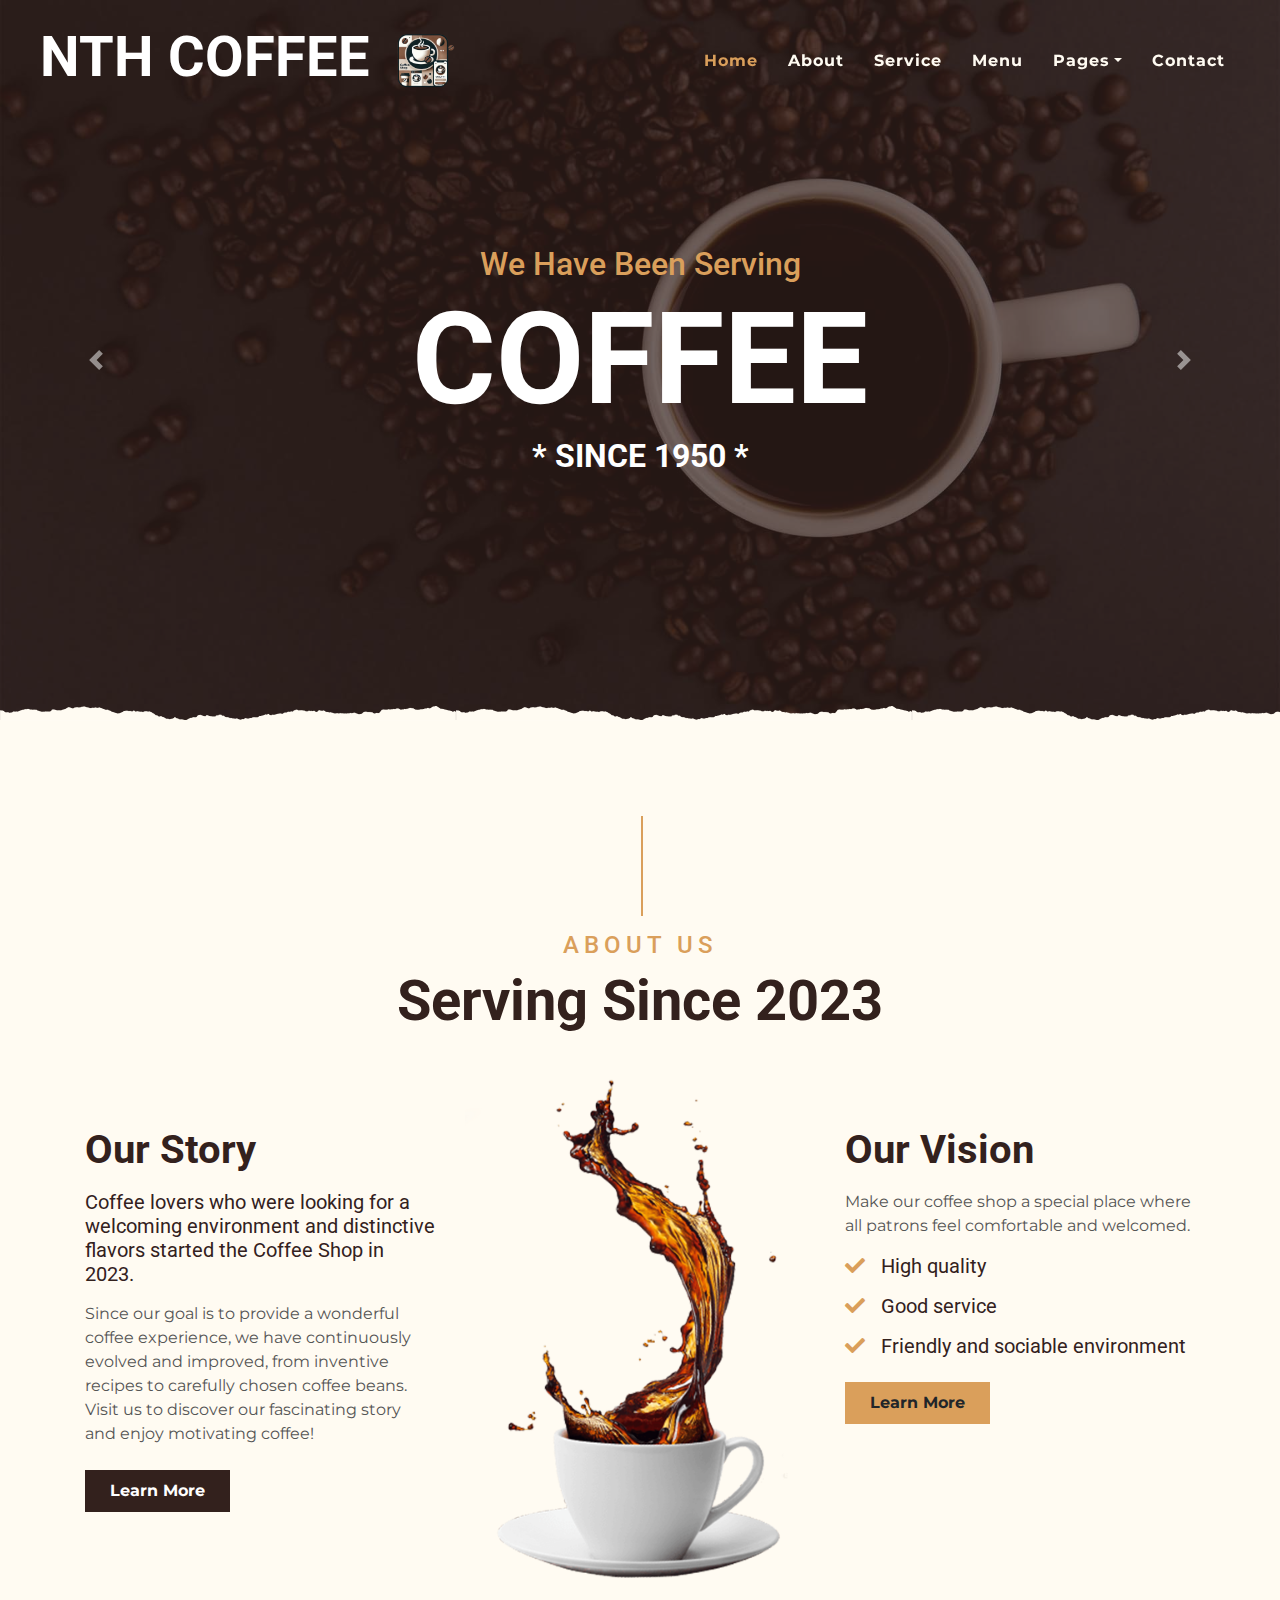
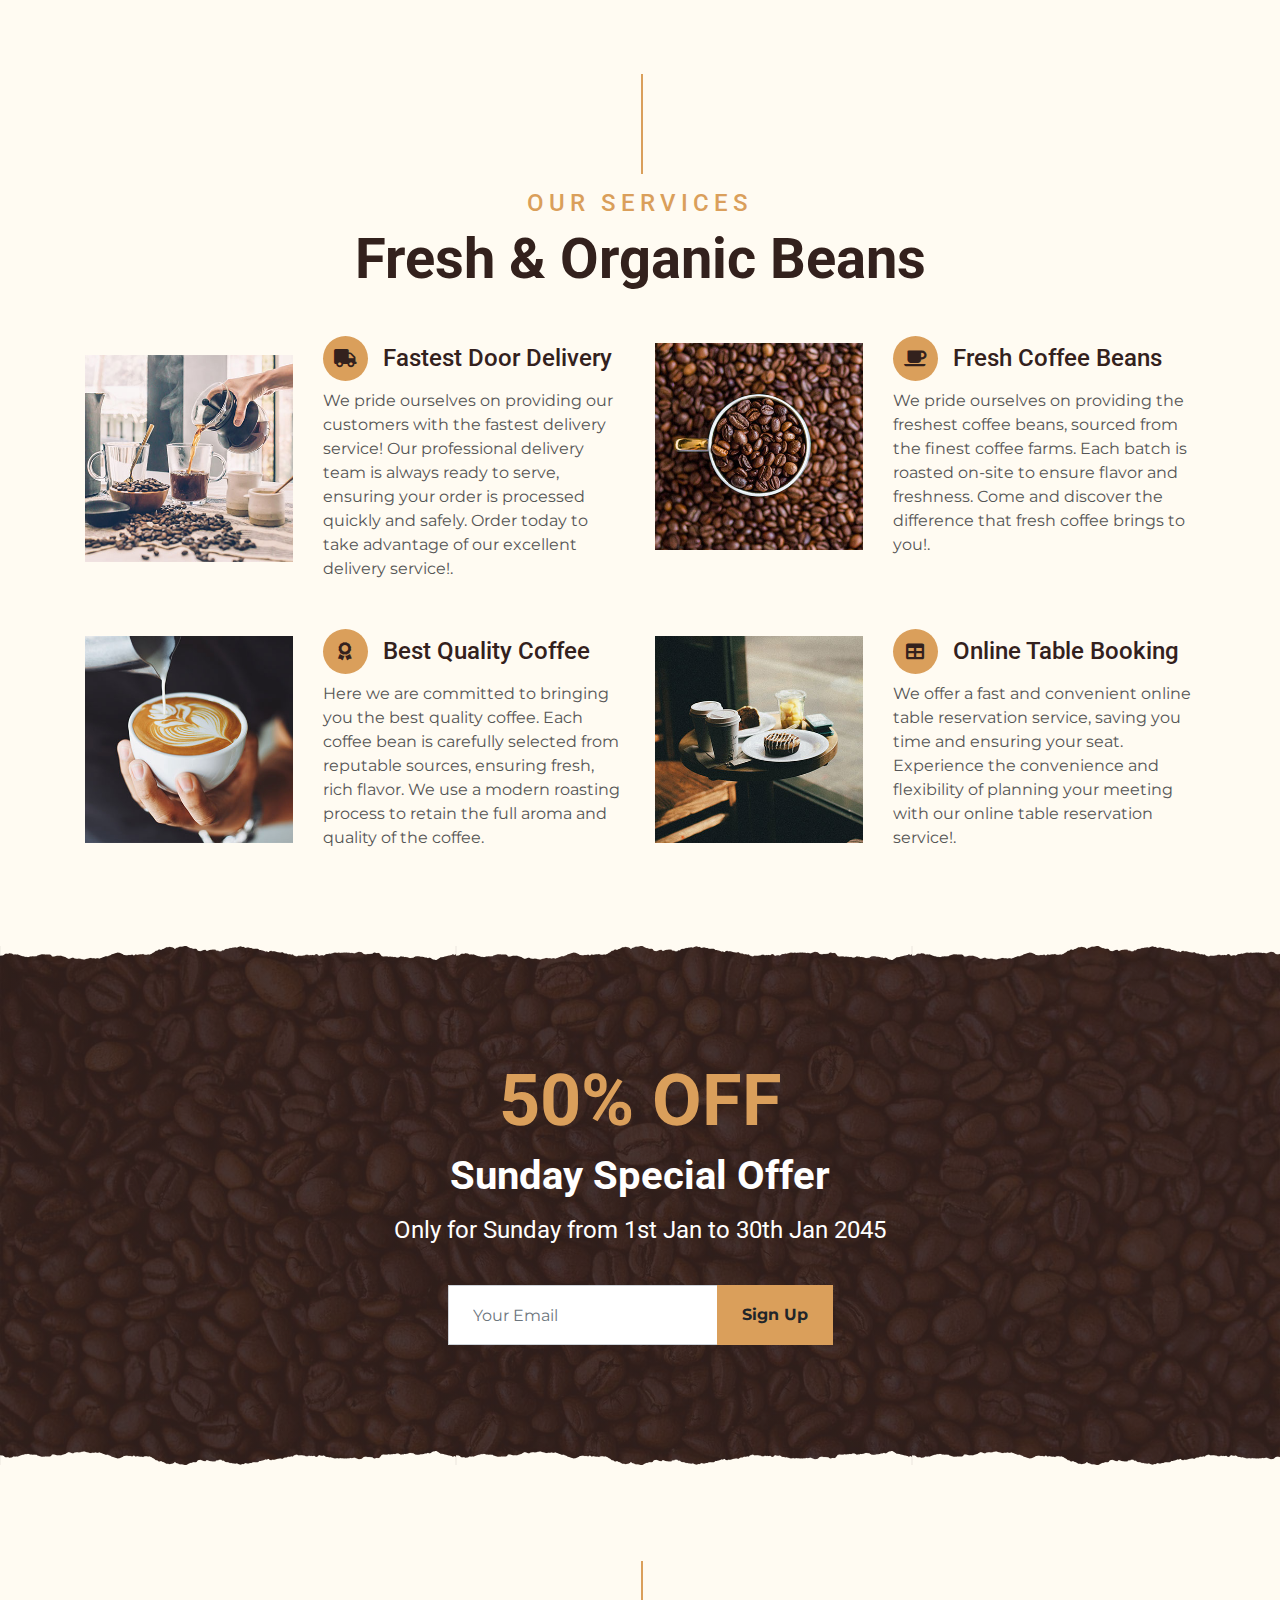
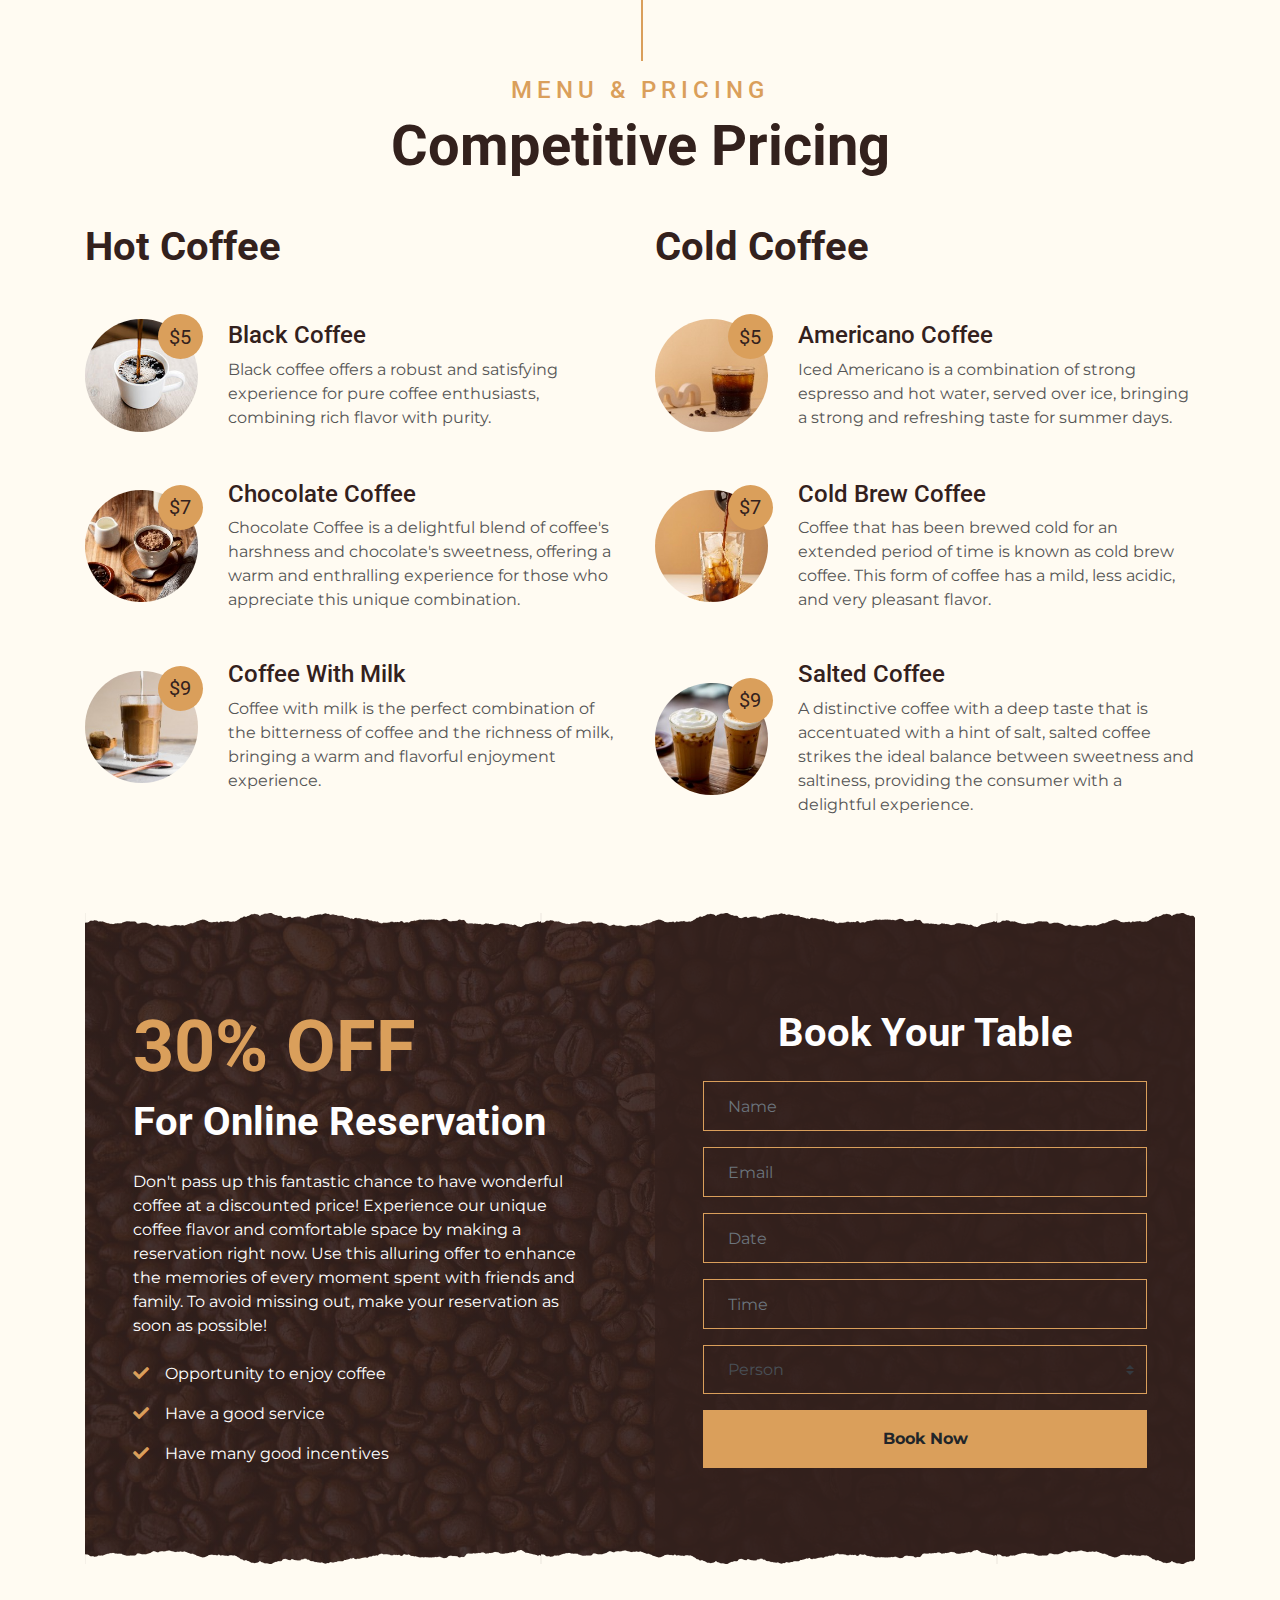
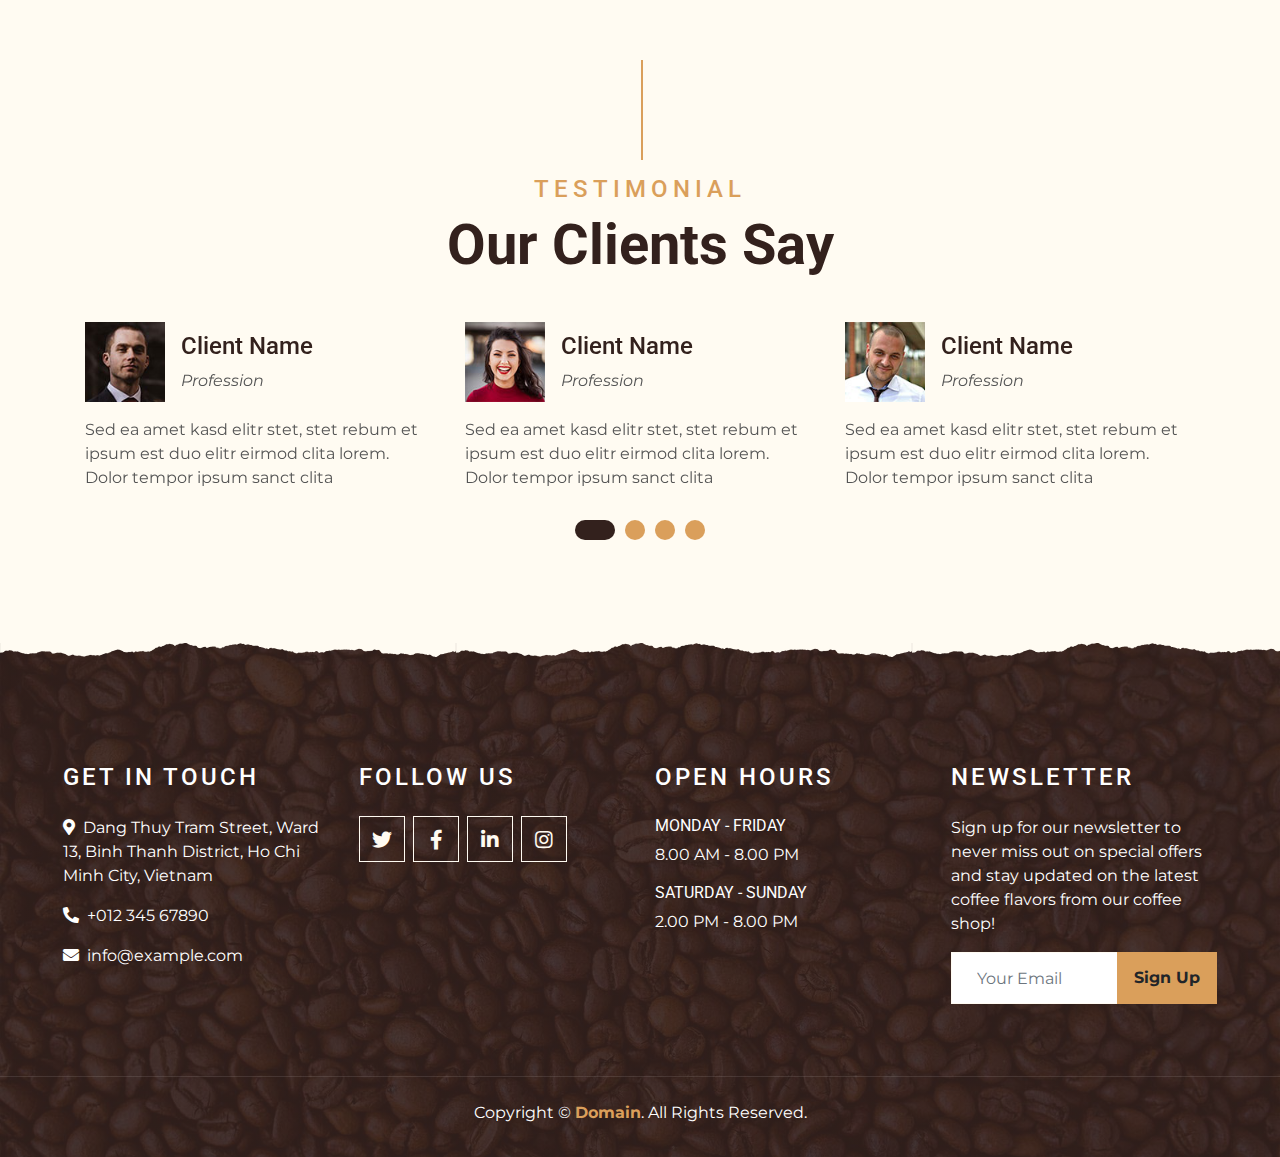
==== index.html @ 8549fde6 "Coffee Shop Project" ====
<!DOCTYPE html>
<html lang="en">

<head>
    <meta charset="utf-8">
    <title>KOPPEE - Coffee Shop HTML Template</title>
    <meta content="width=device-width, initial-scale=1.0" name="viewport">
    <meta content="Free Website Template" name="keywords">
    <meta content="Free Website Template" name="description">

    <!-- Favicon -->
    <link href="img/favicon.ico" rel="icon">

    <!-- Google Font -->
    <link rel="preconnect" href="https://fonts.gstatic.com">
    <link href="https://fonts.googleapis.com/css2?family=Montserrat:wght@200;400&family=Roboto:wght@400;500;700&display=swap" rel="stylesheet"> 

    <!-- Font Awesome -->
    <link href="https://cdnjs.cloudflare.com/ajax/libs/font-awesome/5.10.0/css/all.min.css" rel="stylesheet">

    <!-- Libraries Stylesheet -->
    <link href="lib/owlcarousel/assets/owl.carousel.min.css" rel="stylesheet">
    <link href="lib/tempusdominus/css/tempusdominus-bootstrap-4.min.css" rel="stylesheet" />

    <!-- Customized Bootstrap Stylesheet -->
    <link href="css/style.min.css" rel="stylesheet">
</head>

<body>
    <!-- Navbar Start -->
    <div class="container-fluid p-0 nav-bar">
        <nav class="navbar navbar-expand-lg bg-none navbar-dark py-3">
            <a href="index.html" class="navbar-brand px-lg-4 m-0">
                <h1 class="m-0 display-4 text-uppercase text-white"> NTH COFFEE <img src="img/logo.png" height="80px"></h1>
            </a>
            <button type="button" class="navbar-toggler" data-toggle="collapse" data-target="#navbarCollapse">
                <span class="navbar-toggler-icon"></span>
            </button>
            <div class="collapse navbar-collapse justify-content-between" id="navbarCollapse">
                <div class="navbar-nav ml-auto p-4">
                    <a href="index.html" class="nav-item nav-link active">Home</a>
                    <a href="about.html" class="nav-item nav-link">About</a>
                    <a href="service.html" class="nav-item nav-link">Service</a>
                    <a href="menu.html" class="nav-item nav-link">Menu</a>
                    <div class="nav-item dropdown">
                        <a href="#" class="nav-link dropdown-toggle" data-toggle="dropdown">Pages</a>
                        <div class="dropdown-menu text-capitalize">
                            <a href="reservation.html" class="dropdown-item">Reservation</a>
                            <a href="testimonial.html" class="dropdown-item">Testimonial</a>
                        </div>
                    </div>
                    <a href="contact.html" class="nav-item nav-link">Contact</a>
                </div>
            </div>
        </nav>
    </div>
    <!-- Navbar End -->

    <!-- Carousel Start -->
    <div class="container-fluid p-0 mb-5">
        <div id="blog-carousel" class="carousel slide overlay-bottom" data-ride="carousel">
            <div class="carousel-inner">
                <div class="carousel-item active">
                    <img class="w-100" src="img/carousel-1.jpg" alt="Image">
                    <div class="carousel-caption d-flex flex-column align-items-center justify-content-center">
                        <h2 class="text-primary font-weight-medium m-0">We Have Been Serving</h2>
                        <h1 class="display-1 text-white m-0">COFFEE</h1>
                        <h2 class="text-white m-0">* SINCE 1950 *</h2>
                    </div>
                </div>
                <div class="carousel-item">
                    <img class="w-100" src="img/carousel-2.jpg" alt="Image">
                    <div class="carousel-caption d-flex flex-column align-items-center justify-content-center">
                        <h2 class="text-primary font-weight-medium m-0">We Have Been Serving</h2>
                        <h1 class="display-1 text-white m-0">COFFEE</h1>
                        <h2 class="text-white m-0">* SINCE 1950 *</h2>
                    </div>
                </div>
            </div>
            <a class="carousel-control-prev" href="#blog-carousel" data-slide="prev">
                <span class="carousel-control-prev-icon"></span>
            </a>
            <a class="carousel-control-next" href="#blog-carousel" data-slide="next">
                <span class="carousel-control-next-icon"></span>
            </a>
        </div>
    </div>
    <!-- Carousel End -->


    <!-- About Start -->
    <div class="container-fluid py-5">
        <div class="container">
            <div class="section-title">
                <h4 class="text-primary text-uppercase" style="letter-spacing: 5px;">About Us</h4>
                <h1 class="display-4">Serving Since 2023</h1>
            </div>
            <div class="row">
                <div class="col-lg-4 py-0 py-lg-5">
                    <h1 class="mb-3">Our Story</h1>
                    <h5 class="mb-3">Coffee lovers who were looking for a welcoming environment and distinctive flavors started the Coffee Shop in 2023.</h5>
                    <p> Since our goal is to provide a wonderful coffee experience, we have continuously evolved and improved, from inventive recipes to carefully chosen coffee beans. 
                        Visit us to discover our fascinating story and enjoy motivating coffee!</p>
                    <a href="" class="btn btn-secondary font-weight-bold py-2 px-4 mt-2">Learn More</a>
                </div>
                <div class="col-lg-4 py-5 py-lg-0" style="min-height: 500px;">
                    <div class="position-relative h-100">
                        <img class="position-absolute w-100 h-100" src="img/about.png" style="object-fit: cover;">
                    </div>
                </div>
                <div class="col-lg-4 py-0 py-lg-5">
                    <h1 class="mb-3">Our Vision</h1>
                    <p>Make our coffee shop a special place where all patrons feel comfortable and welcomed.</p>
                    <h5 class="mb-3"><i class="fa fa-check text-primary mr-3"></i>High quality</h5>
                    <h5 class="mb-3"><i class="fa fa-check text-primary mr-3"></i>Good service</h5>
                    <h5 class="mb-3"><i class="fa fa-check text-primary mr-3"></i>Friendly and sociable environment</h5>
                    <a href="" class="btn btn-primary font-weight-bold py-2 px-4 mt-2">Learn More</a>
                </div>
            </div>
        </div>
    </div>
    <!-- About End -->


    <!-- Service Start -->
    <div class="container-fluid pt-5">
        <div class="container">
            <div class="section-title">
                <h4 class="text-primary text-uppercase" style="letter-spacing: 5px;">Our Services</h4>
                <h1 class="display-4">Fresh & Organic Beans</h1>
            </div>
            <div class="row">
                <div class="col-lg-6 mb-5">
                    <div class="row align-items-center">
                        <div class="col-sm-5">
                            <img class="img-fluid mb-3 mb-sm-0" src="img/service-1.jpg" alt="">
                        </div>
                        <div class="col-sm-7">
                            <h4><i class="fa fa-truck service-icon"></i>Fastest Door Delivery</h4>
                            <p class="m-0">We pride ourselves on providing our customers with the fastest delivery service! 
                                Our professional delivery team is always ready to serve, ensuring your order is processed quickly and safely. 
                                Order today to take advantage of our excellent delivery service!.</p>
                        </div>
                    </div>
                </div>
                <div class="col-lg-6 mb-5">
                    <div class="row align-items-center">
                        <div class="col-sm-5">
                            <img class="img-fluid mb-3 mb-sm-0" src="img/service-2.jpg" alt="">
                        </div>
                        <div class="col-sm-7">
                            <h4><i class="fa fa-coffee service-icon"></i>Fresh Coffee Beans</h4>
                            <p class="m-0">We pride ourselves on providing the freshest coffee beans, sourced from the finest coffee farms.
                                Each batch is roasted on-site to ensure flavor and freshness.
                                Come and discover the difference that fresh coffee brings to you!.
                                </p>
                        </div>
                    </div>
                </div>
                <div class="col-lg-6 mb-5">
                    <div class="row align-items-center">
                        <div class="col-sm-5">
                            <img class="img-fluid mb-3 mb-sm-0" src="img/service-3.jpg" alt="">
                        </div>
                        <div class="col-sm-7">
                            <h4><i class="fa fa-award service-icon"></i>Best Quality Coffee</h4>
                            <p class="m-0">Here we are committed to bringing you the best quality coffee.
                                Each coffee bean is carefully selected from reputable sources, ensuring fresh, rich flavor.
                                We use a modern roasting process to retain the full aroma and quality of the coffee.</p>
                        </div>
                    </div>
                </div>
                <div class="col-lg-6 mb-5">
                    <div class="row align-items-center">
                        <div class="col-sm-5">
                            <img class="img-fluid mb-3 mb-sm-0" src="img/service-4.jpg" alt="">
                        </div>
                        <div class="col-sm-7">
                            <h4><i class="fa fa-table service-icon"></i>Online Table Booking</h4>
                            <p class="m-0">We offer a fast and convenient online table reservation service, saving you time and ensuring your seat.
                                Experience the convenience and flexibility of planning your meeting with our online table reservation service!.</p>
                        </div>
                    </div>
                </div>
            </div>
        </div>
    </div>
    <!-- Service End -->


    <!-- Offer Start -->
    <div class="offer container-fluid my-5 py-5 text-center position-relative overlay-top overlay-bottom">
        <div class="container py-5">
            <h1 class="display-3 text-primary mt-3">50% OFF</h1>
            <h1 class="text-white mb-3">Sunday Special Offer</h1>
            <h4 class="text-white font-weight-normal mb-4 pb-3">Only for Sunday from 1st Jan to 30th Jan 2045</h4>
            <form class="form-inline justify-content-center mb-4">
                <div class="input-group">
                    <input type="text" class="form-control p-4" placeholder="Your Email" style="height: 60px;">
                    <div class="input-group-append">
                        <button class="btn btn-primary font-weight-bold px-4" type="submit">Sign Up</button>
                    </div>
                </div>
            </form>
        </div>
    </div>
    <!-- Offer End -->


    <!-- Menu Start -->
    <div class="container-fluid pt-5">
        <div class="container">
            <div class="section-title">
                <h4 class="text-primary text-uppercase" style="letter-spacing: 5px;">Menu & Pricing</h4>
                <h1 class="display-4">Competitive Pricing</h1>
            </div>
            <div class="row">
                <div class="col-lg-6">
                    <h1 class="mb-5">Hot Coffee</h1>
                    <div class="row align-items-center mb-5">
                        <div class="col-4 col-sm-3">
                            <img class="w-100 rounded-circle mb-3 mb-sm-0" src="img/menu-1.jpg" alt="">
                            <h5 class="menu-price">$5</h5>
                        </div>
                        <div class="col-8 col-sm-9">
                            <h4>Black Coffee</h4>
                            <p class="m-0">Black coffee offers a robust and satisfying experience for pure coffee enthusiasts, combining rich flavor with purity.</p>
                        </div>
                    </div>
                    <div class="row align-items-center mb-5">
                        <div class="col-4 col-sm-3">
                            <img class="w-100 rounded-circle mb-3 mb-sm-0" src="img/menu-2.jpg" alt="">
                            <h5 class="menu-price">$7</h5>
                        </div>
                        <div class="col-8 col-sm-9">
                            <h4>Chocolate Coffee</h4>
                            <p class="m-0">Chocolate Coffee is a delightful blend of coffee's harshness and chocolate's sweetness, 
                                offering a warm and enthralling experience for those who appreciate this unique combination.</p>
                        </div>
                    </div>
                    <div class="row align-items-center mb-5">
                        <div class="col-4 col-sm-3">
                            <img class="w-100 rounded-circle mb-3 mb-sm-0" src="img/menu-3.jpg" alt="">
                            <h5 class="menu-price">$9</h5>
                        </div>
                        <div class="col-8 col-sm-9">
                            <h4>Coffee With Milk</h4>
                            <p class="m-0">Coffee with milk is the perfect combination of the bitterness of coffee and the richness of milk, 
                                bringing a warm and flavorful enjoyment experience.</p>
                        </div>
                    </div>
                </div>
                <div class="col-lg-6">
                    <h1 class="mb-5">Cold Coffee</h1>
                    <div class="row align-items-center mb-5">
                        <div class="col-4 col-sm-3">
                            <img class="w-100 rounded-circle mb-3 mb-sm-0" src="img/menu-4.jpg" alt="">
                            <h5 class="menu-price">$5</h5>
                        </div>
                        <div class="col-8 col-sm-9">
                            <h4>Americano Coffee</h4>
                            <p class="m-0">Iced Americano is a combination of strong espresso and hot water, served over ice, 
                                bringing a strong and refreshing taste for summer days.                 
                        </div>
                    </div>
                    <div class="row align-items-center mb-5">
                        <div class="col-4 col-sm-3">
                            <img class="w-100 rounded-circle mb-3 mb-sm-0" src="img/menu-5.jpg" alt="">
                            <h5 class="menu-price">$7</h5>
                        </div>
                        <div class="col-8 col-sm-9">
                            <h4>Cold Brew Coffee</h4>
                            <p class="m-0">Coffee that has been brewed cold for an extended period of time is known as cold brew coffee. 
                                This form of coffee has a mild, less acidic, and very pleasant flavor.</p>
                        </div>
                    </div>
                    <div class="row align-items-center mb-5">
                        <div class="col-4 col-sm-3">
                            <img class="w-100 rounded-circle mb-3 mb-sm-0" src="img/menu-6.jpg" alt="">
                            <h5 class="menu-price">$9</h5>
                        </div>
                        <div class="col-8 col-sm-9">
                            <h4>Salted Coffee</h4>
                            <p class="m-0">A distinctive coffee with a deep taste that is accentuated with a hint of salt, 
                                salted coffee strikes the ideal balance between sweetness and saltiness, 
                                providing the consumer with a delightful experience.</p>
                        </div>
                    </div>
                </div>
            </div>
        </div>
    </div>
    <!-- Menu End -->


    <!-- Reservation Start -->
    <div class="container-fluid my-5">
        <div class="container">
            <div class="reservation position-relative overlay-top overlay-bottom">
                <div class="row align-items-center">
                    <div class="col-lg-6 my-5 my-lg-0">
                        <div class="p-5">
                            <div class="mb-4">
                                <h1 class="display-3 text-primary">30% OFF</h1>
                                <h1 class="text-white">For Online Reservation</h1>
                            </div>
                            <p class="text-white">Don't pass up this fantastic chance to have wonderful coffee at a discounted price! 
                                Experience our unique coffee flavor and comfortable space by making a reservation right now. 
                                Use this alluring offer to enhance the memories of every moment spent with friends and family.

                                To avoid missing out, make your reservation as soon as possible!</p>
                            <ul class="list-inline text-white m-0">
                                <li class="py-2"><i class="fa fa-check text-primary mr-3"></i>Opportunity to enjoy coffee</li>
                                <li class="py-2"><i class="fa fa-check text-primary mr-3"></i>Have a good service</li>
                                <li class="py-2"><i class="fa fa-check text-primary mr-3"></i>Have many good incentives</li>
                            </ul>
                        </div>
                    </div>
                    <div class="col-lg-6">
                        <div class="text-center p-5" style="background: rgba(51, 33, 29, .8);">
                            <h1 class="text-white mb-4 mt-5">Book Your Table</h1>
                            <form class="mb-5">
                                <div class="form-group">
                                    <input type="text" class="form-control bg-transparent border-primary p-4" placeholder="Name"
                                        required="required" />
                                </div>
                                <div class="form-group">
                                    <input type="email" class="form-control bg-transparent border-primary p-4" placeholder="Email"
                                        required="required" />
                                </div>
                                <div class="form-group">
                                    <div class="date" id="date" data-target-input="nearest">
                                        <input type="text" class="form-control bg-transparent border-primary p-4 datetimepicker-input" placeholder="Date" data-target="#date" data-toggle="datetimepicker"/>
                                    </div>
                                </div>
                                <div class="form-group">
                                    <div class="time" id="time" data-target-input="nearest">
                                        <input type="text" class="form-control bg-transparent border-primary p-4 datetimepicker-input" placeholder="Time" data-target="#time" data-toggle="datetimepicker"/>
                                    </div>
                                </div>
                                <div class="form-group">
                                    <select class="custom-select bg-transparent border-primary px-4" style="height: 49px;">
                                        <option selected>Person</option>
                                        <option value="1">Person 1</option>
                                        <option value="2">Person 2</option>
                                        <option value="3">Person 3</option>
                                        <option value="3">Person 4</option>
                                    </select>
                                </div>
                                
                                <div>
                                    <button class="btn btn-primary btn-block font-weight-bold py-3" type="submit">Book Now</button>
                                </div>
                            </form>
                        </div>
                    </div>
                </div>
            </div>
        </div>
    </div>
    <!-- Reservation End -->


    <!-- Testimonial Start -->
    <div class="container-fluid py-5">
        <div class="container">
            <div class="section-title">
                <h4 class="text-primary text-uppercase" style="letter-spacing: 5px;">Testimonial</h4>
                <h1 class="display-4">Our Clients Say</h1>
            </div>
            <div class="owl-carousel testimonial-carousel">
                <div class="testimonial-item">
                    <div class="d-flex align-items-center mb-3">
                        <img class="img-fluid" src="img/testimonial-1.jpg" alt="">
                        <div class="ml-3">
                            <h4>Client Name</h4>
                            <i>Profession</i>
                        </div>
                    </div>
                    <p class="m-0">Sed ea amet kasd elitr stet, stet rebum et ipsum est duo elitr eirmod clita lorem. Dolor tempor ipsum sanct clita</p>
                </div>
                <div class="testimonial-item">
                    <div class="d-flex align-items-center mb-3">
                        <img class="img-fluid" src="img/testimonial-2.jpg" alt="">
                        <div class="ml-3">
                            <h4>Client Name</h4>
                            <i>Profession</i>
                        </div>
                    </div>
                    <p class="m-0">Sed ea amet kasd elitr stet, stet rebum et ipsum est duo elitr eirmod clita lorem. Dolor tempor ipsum sanct clita</p>
                </div>
                <div class="testimonial-item">
                    <div class="d-flex align-items-center mb-3">
                        <img class="img-fluid" src="img/testimonial-3.jpg" alt="">
                        <div class="ml-3">
                            <h4>Client Name</h4>
                            <i>Profession</i>
                        </div>
                    </div>
                    <p class="m-0">Sed ea amet kasd elitr stet, stet rebum et ipsum est duo elitr eirmod clita lorem. Dolor tempor ipsum sanct clita</p>
                </div>
                <div class="testimonial-item">
                    <div class="d-flex align-items-center mb-3">
                        <img class="img-fluid" src="img/testimonial-4.jpg" alt="">
                        <div class="ml-3">
                            <h4>Client Name</h4>
                            <i>Profession</i>
                        </div>
                    </div>
                    <p class="m-0">Sed ea amet kasd elitr stet, stet rebum et ipsum est duo elitr eirmod clita lorem. Dolor tempor ipsum sanct clita</p>
                </div>
            </div>
        </div>
    </div>
    <!-- Testimonial End -->


    <!-- Footer Start -->
    <div class="container-fluid footer text-white mt-5 pt-5 px-0 position-relative overlay-top">
        <div class="row mx-0 pt-5 px-sm-3 px-lg-5 mt-4">
            <div class="col-lg-3 col-md-6 mb-5">
                <h4 class="text-white text-uppercase mb-4" style="letter-spacing: 3px;">Get In Touch</h4>
                <p><i class="fa fa-map-marker-alt mr-2"></i>Dang Thuy Tram Street, Ward 13, Binh Thanh District, Ho Chi Minh City, Vietnam</p>
                <p><i class="fa fa-phone-alt mr-2"></i>+012 345 67890</p>
                <p class="m-0"><i class="fa fa-envelope mr-2"></i>info@example.com</p>
            </div>
            <div class="col-lg-3 col-md-6 mb-5">
                <h4 class="text-white text-uppercase mb-4" style="letter-spacing: 3px;">Follow Us</h4>
                <div class="d-flex justify-content-start">
                    <a class="btn btn-lg btn-outline-light btn-lg-square mr-2" href="#"><i class="fab fa-twitter"></i></a>
                    <a class="btn btn-lg btn-outline-light btn-lg-square mr-2" href="#"><i class="fab fa-facebook-f"></i></a>
                    <a class="btn btn-lg btn-outline-light btn-lg-square mr-2" href="#"><i class="fab fa-linkedin-in"></i></a>
                    <a class="btn btn-lg btn-outline-light btn-lg-square" href="#"><i class="fab fa-instagram"></i></a>
                </div>
            </div>
            <div class="col-lg-3 col-md-6 mb-5">
                <h4 class="text-white text-uppercase mb-4" style="letter-spacing: 3px;">Open Hours</h4>
                <div>
                    <h6 class="text-white text-uppercase">Monday - Friday</h6>
                    <p>8.00 AM - 8.00 PM</p>
                    <h6 class="text-white text-uppercase">Saturday - Sunday</h6>
                    <p>2.00 PM - 8.00 PM</p>
                </div>
            </div>
            <div class="col-lg-3 col-md-6 mb-5">
                <h4 class="text-white text-uppercase mb-4" style="letter-spacing: 3px;">Newsletter</h4>
                <p>Sign up for our newsletter to never miss out on special offers and stay updated on the latest coffee flavors from our coffee shop!</p>
                <div class="w-100">
                    <div class="input-group">
                        <input type="text" class="form-control border-light" style="padding: 25px;" placeholder="Your Email">
                        <div class="input-group-append">
                            <button class="btn btn-primary font-weight-bold px-3">Sign Up</button>
                        </div>
                    </div>
                </div>
            </div>
        </div>
        <div class="container-fluid text-center text-white border-top mt-4 py-4 px-sm-3 px-md-5" style="border-color: rgba(256, 256, 256, .1) !important;">
            <p class="mb-2 text-white">Copyright &copy; <a class="font-weight-bold" href="#">Domain</a>. All Rights Reserved.</a></p>
            
        </div>
    </div>
    <!-- Footer End -->


    <!-- Back to Top -->
    <a href="#" class="btn btn-lg btn-primary btn-lg-square back-to-top"><i class="fa fa-angle-double-up"></i></a>


    <!-- JavaScript Libraries -->
    <script src="https://code.jquery.com/jquery-3.4.1.min.js"></script>
    <script src="https://stackpath.bootstrapcdn.com/bootstrap/4.4.1/js/bootstrap.bundle.min.js"></script>
    <script src="lib/easing/easing.min.js"></script>
    <script src="lib/waypoints/waypoints.min.js"></script>
    <script src="lib/owlcarousel/owl.carousel.min.js"></script>
    <script src="lib/tempusdominus/js/moment.min.js"></script>
    <script src="lib/tempusdominus/js/moment-timezone.min.js"></script>
    <script src="lib/tempusdominus/js/tempusdominus-bootstrap-4.min.js"></script>

    <!-- Contact Javascript File -->
    <script src="mail/jqBootstrapValidation.min.js"></script>
    <script src="mail/contact.js"></script>

    <!-- Template Javascript -->
    <script src="js/main.js"></script>
</body>

</html>
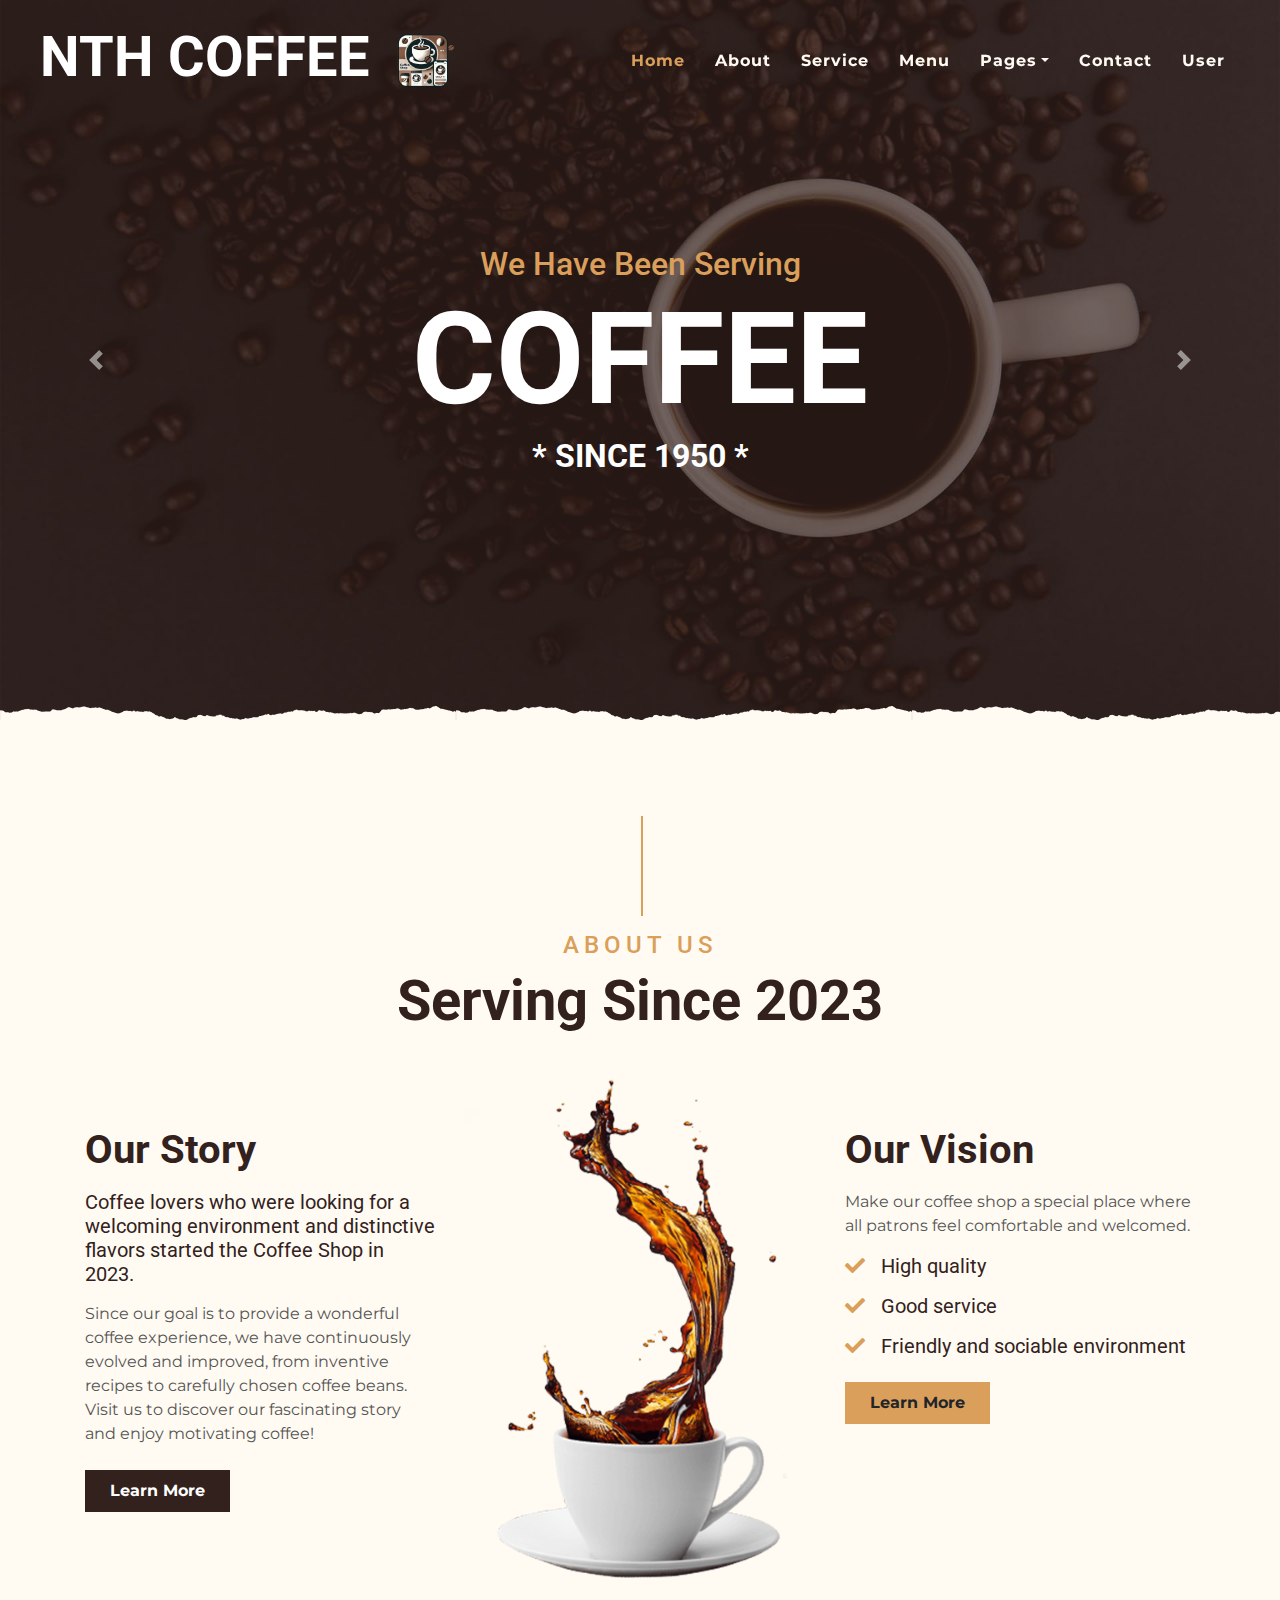
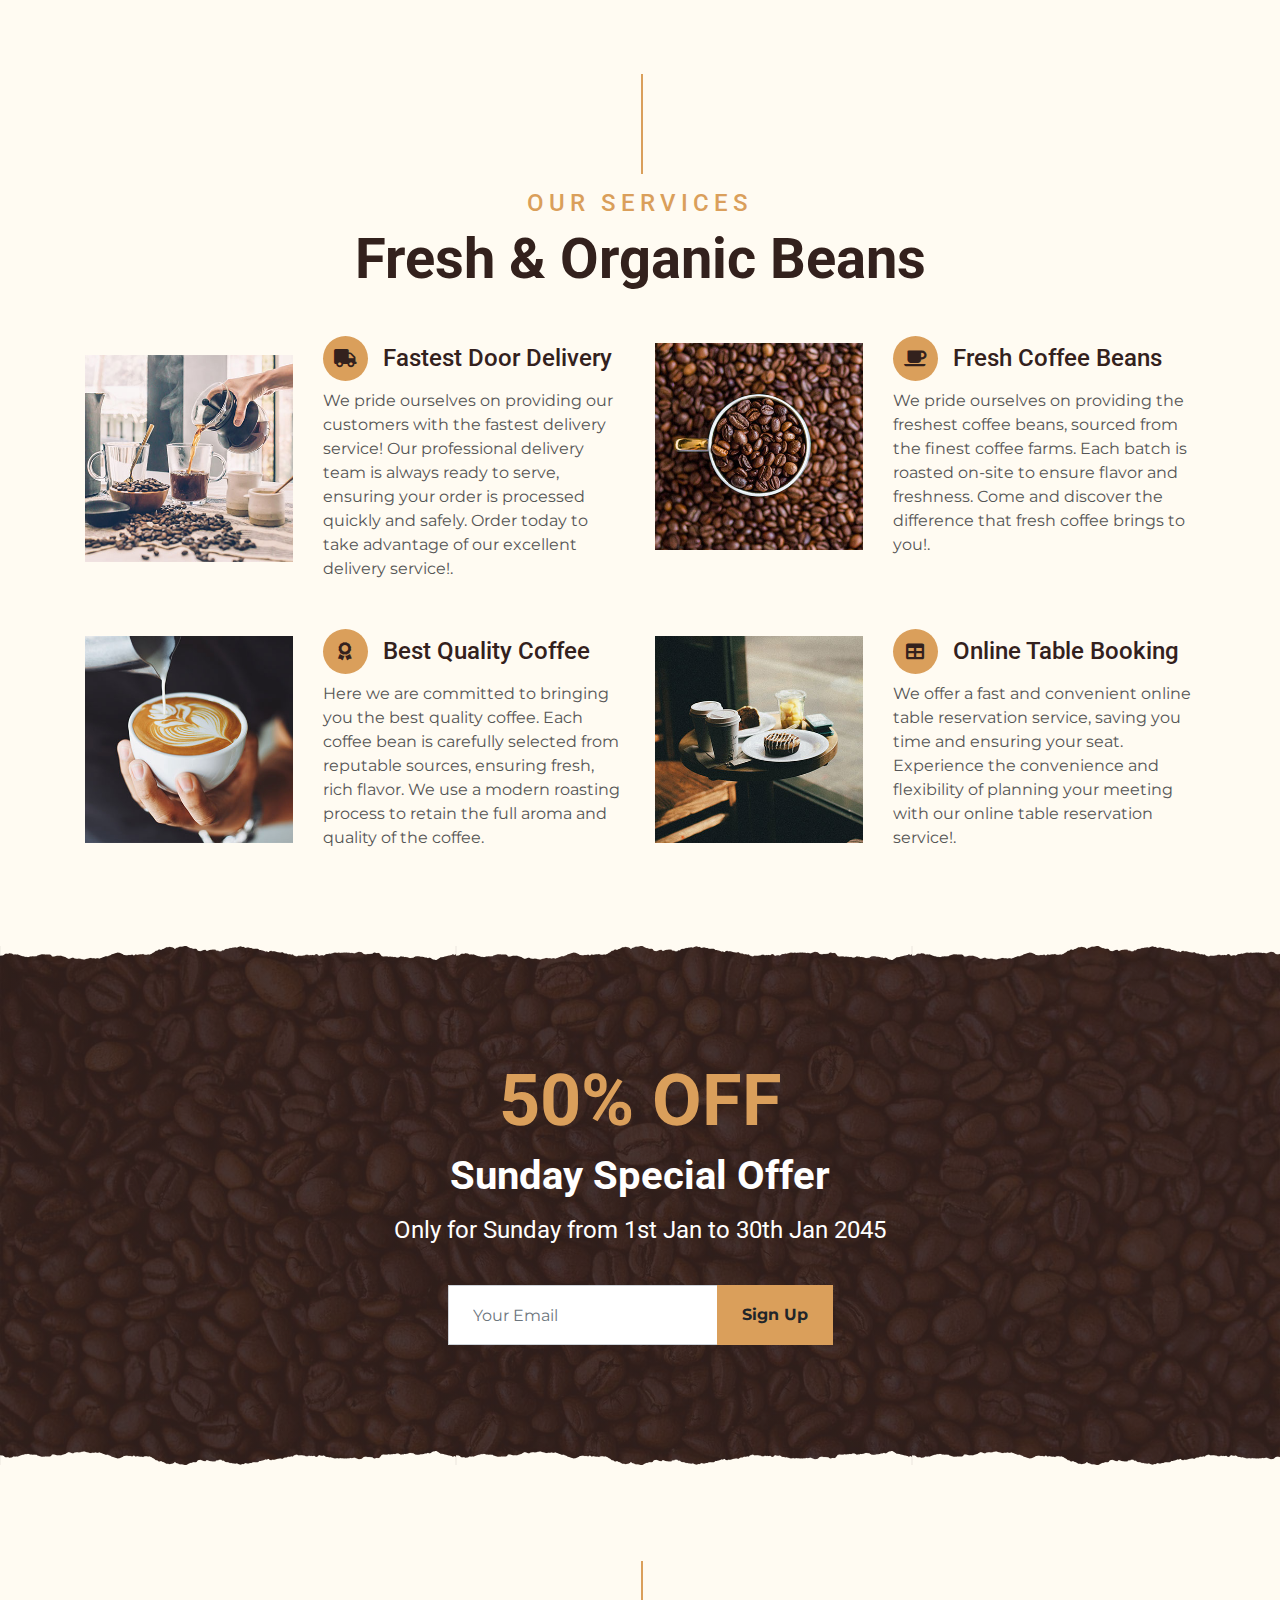
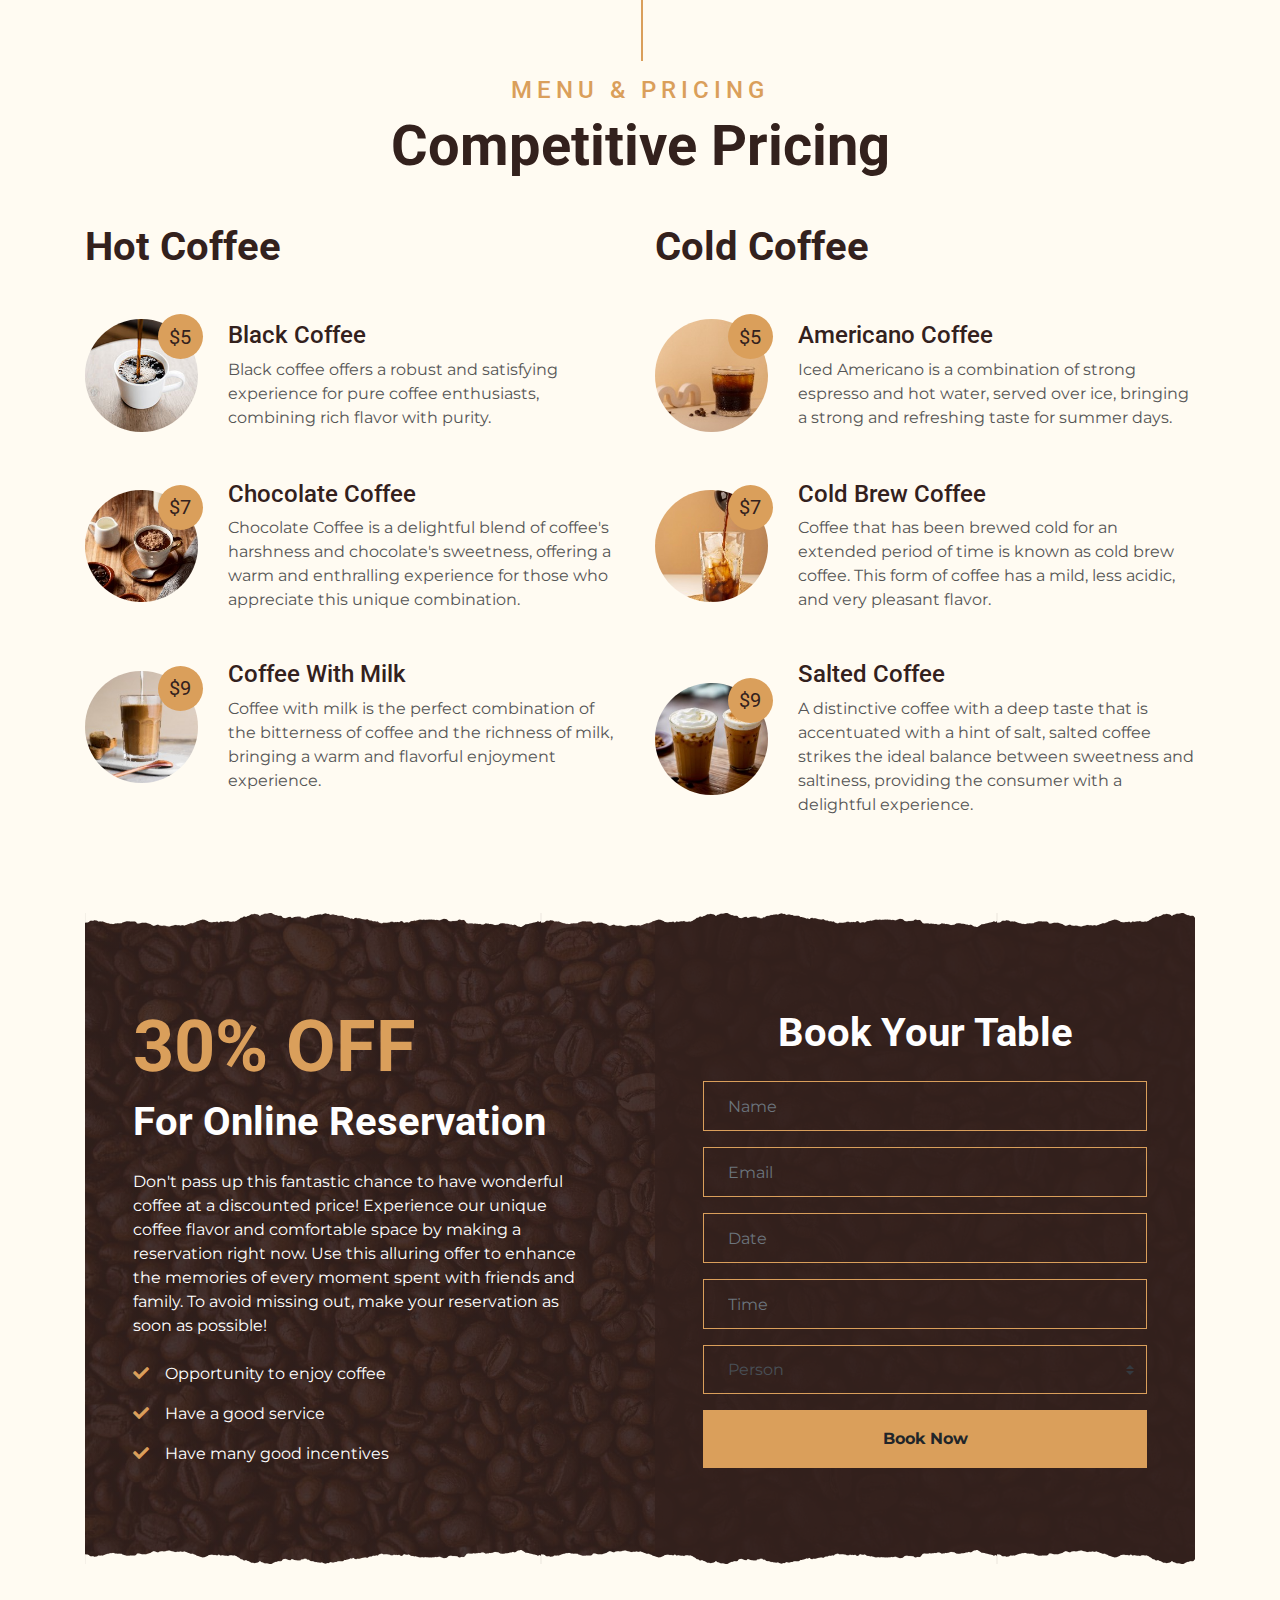
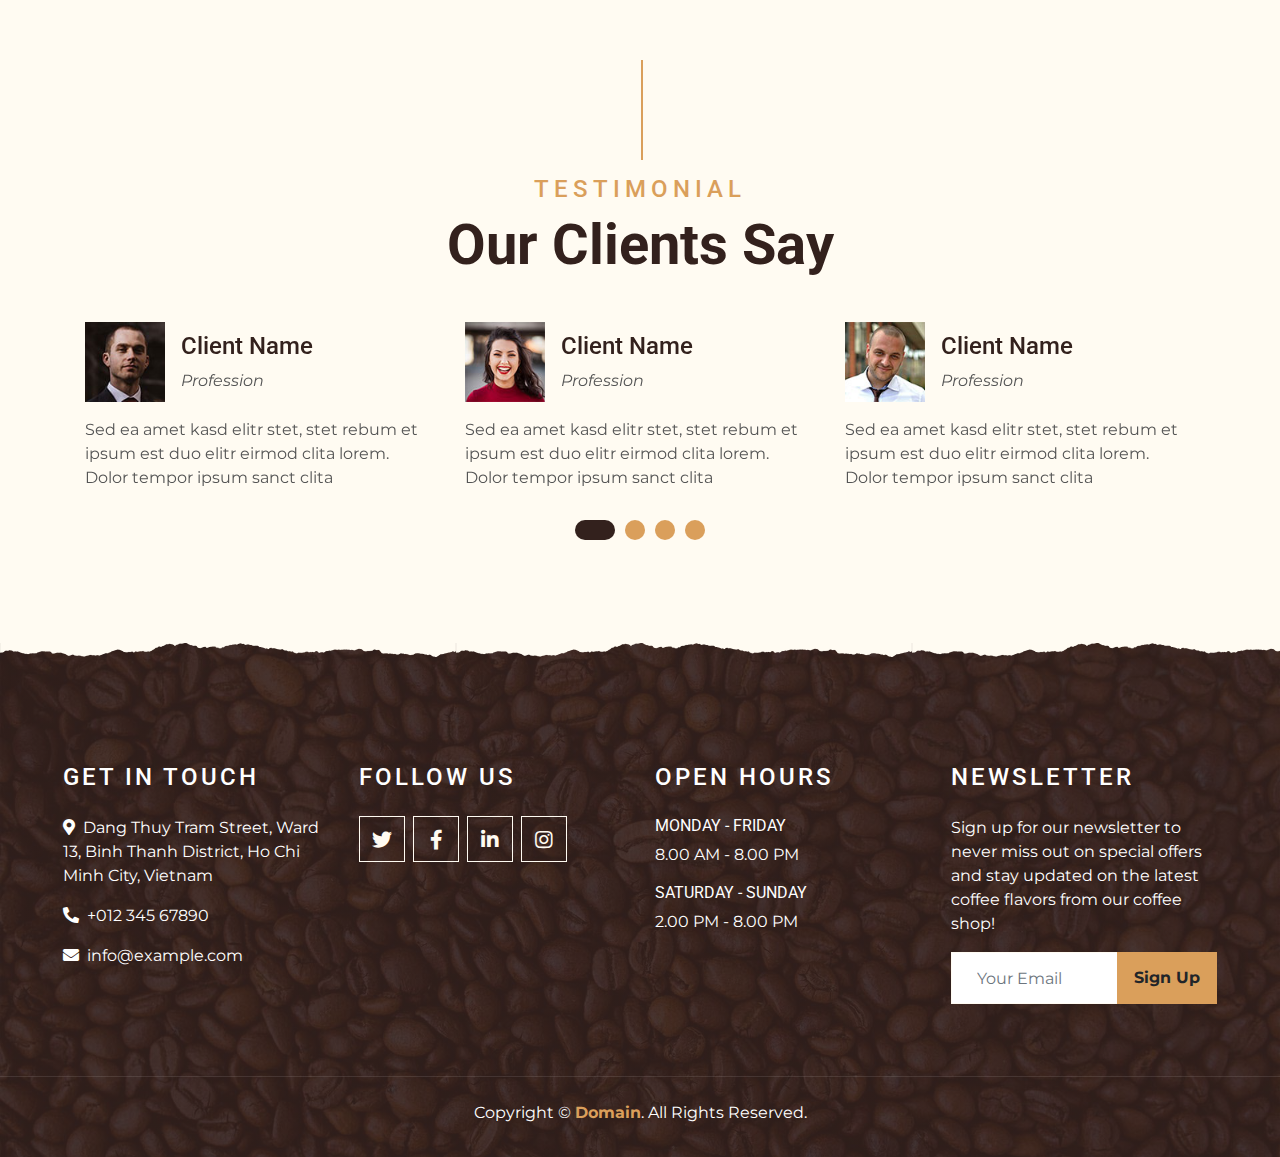
==== commit e87acbde: "update logo and user.html" ====
--- a/index.html
+++ b/index.html
@@ -50,6 +50,7 @@
                         </div>
                     </div>
                     <a href="contact.html" class="nav-item nav-link">Contact</a>
+                    <a href="user.html" class="nav-item nav-link">User</a>
                 </div>
             </div>
         </nav>
